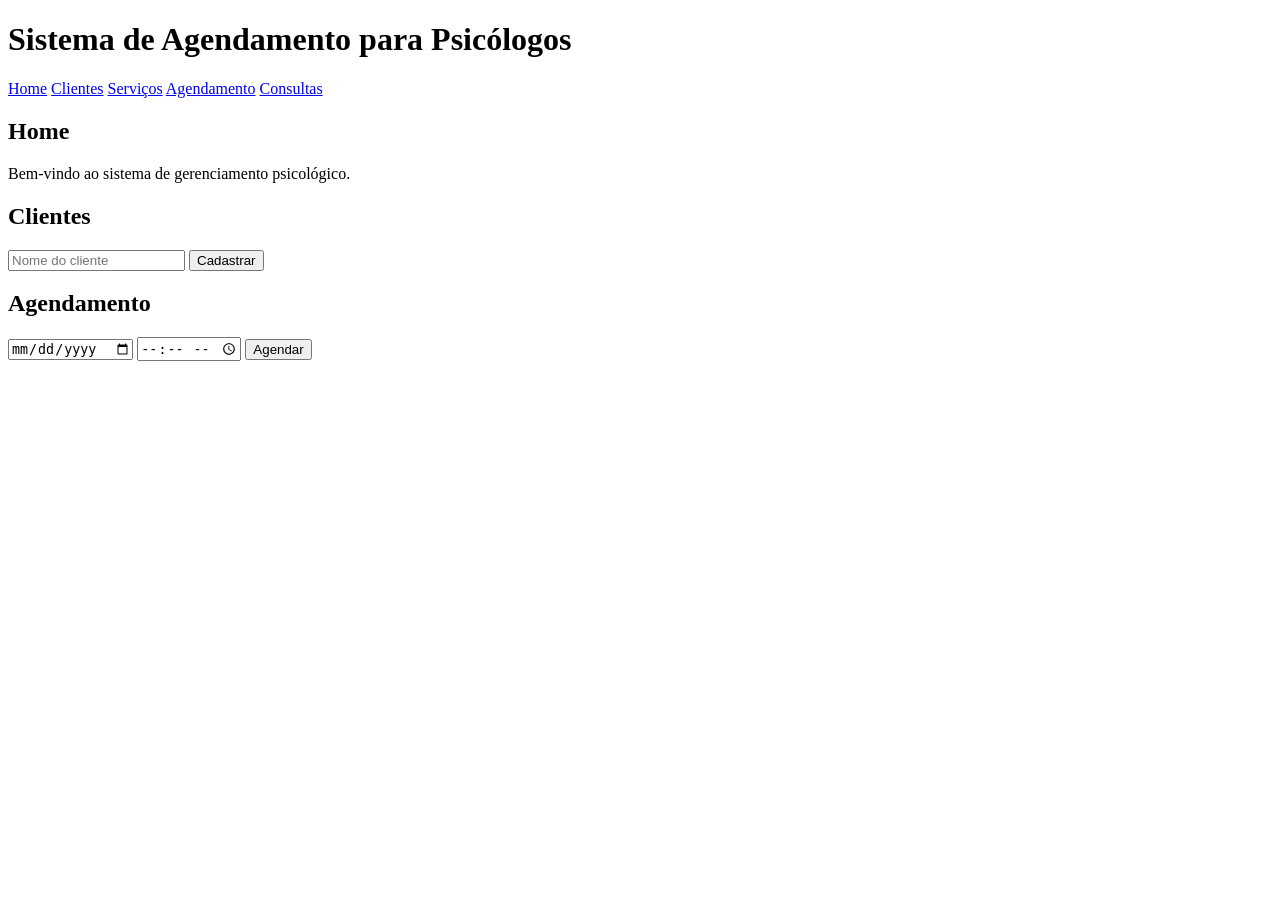
==== index.html @ a6e56e91 "Create index.html" ====
<!DOCTYPE html>
<html lang="pt-BR">
<head>
    <meta charset="UTF-8">
    <meta name="viewport" content="width=device-width, initial-scale=1.0">
    <title>Sistema para Psicólogos</title>
    <link rel="stylesheet" href="style.css">
</head>
<body>

<header>
    <h1>Sistema de Agendamento para Psicólogos</h1>
</header>

<nav>
    <a href="#">Home</a>
    <a href="#">Clientes</a>
    <a href="#">Serviços</a>
    <a href="#">Agendamento</a>
    <a href="#">Consultas</a>
</nav>

<main>
    <section class="card">
        <h2>Home</h2>
        <p>Bem-vindo ao sistema de gerenciamento psicológico.</p>
    </section>

    <section class="card">
        <h2>Clientes</h2>
        <input type="text" placeholder="Nome do cliente">
        <button>Cadastrar</button>
    </section>

    <section class="card">
        <h2>Agendamento</h2>
        <input type="date">
        <input type="time">
        <button>Agendar</button>
    </section>
</main>

</body>
</html>
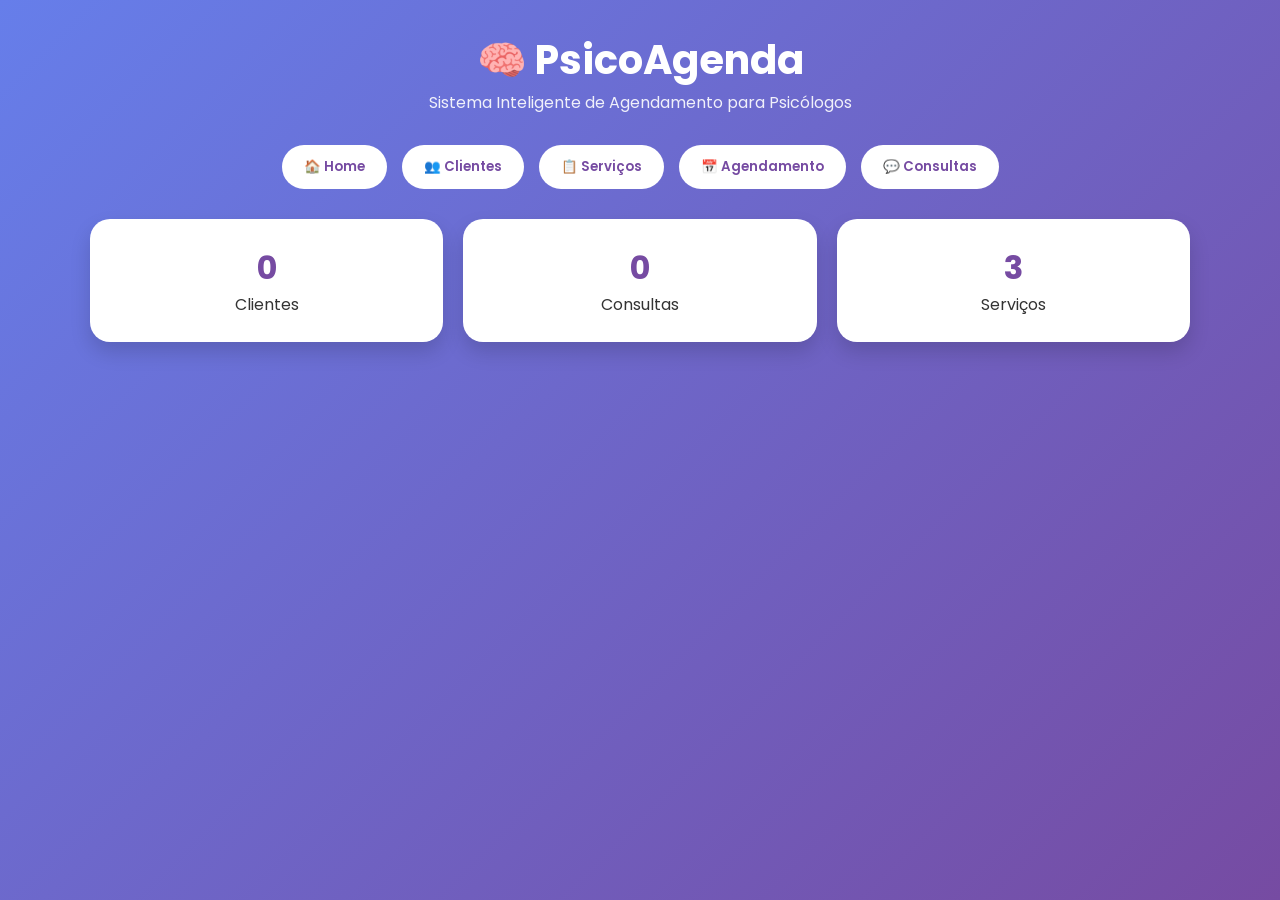
==== commit fcea8cfe: "Update index.html" ====
--- a/index.html
+++ b/index.html
@@ -1,44 +1,346 @@
 <!DOCTYPE html>
 <html lang="pt-BR">
 <head>
-    <meta charset="UTF-8">
-    <meta name="viewport" content="width=device-width, initial-scale=1.0">
-    <title>Sistema para Psicólogos</title>
-    <link rel="stylesheet" href="style.css">
+<meta charset="UTF-8">
+<meta name="viewport" content="width=device-width, initial-scale=1.0">
+<title>PsicoAgenda</title>
+
+<style>
+@import url('https://fonts.googleapis.com/css2?family=Poppins:wght@300;400;600&display=swap');
+
+*{
+    margin:0;
+    padding:0;
+    box-sizing:border-box;
+    font-family:'Poppins', sans-serif;
+}
+
+body{
+    background:linear-gradient(135deg,#667eea,#764ba2);
+    min-height:100vh;
+    color:#333;
+}
+
+header{
+    text-align:center;
+    padding:30px;
+    color:white;
+}
+
+header h1{
+    font-size:2.5rem;
+}
+
+header p{
+    opacity:.9;
+}
+
+nav{
+    display:flex;
+    justify-content:center;
+    gap:15px;
+    flex-wrap:wrap;
+    margin-bottom:30px;
+}
+
+nav button{
+    border:none;
+    padding:12px 22px;
+    border-radius:30px;
+    cursor:pointer;
+    background:white;
+    color:#764ba2;
+    font-weight:600;
+    transition:.3s;
+}
+
+nav button:hover{
+    transform:translateY(-3px);
+    box-shadow:0 8px 20px rgba(0,0,0,.2);
+}
+
+.container{
+    width:90%;
+    max-width:1100px;
+    margin:auto;
+}
+
+.section{
+    display:none;
+    animation:fade .5s ease;
+}
+
+.active{
+    display:block;
+}
+
+.card{
+    background:white;
+    padding:25px;
+    border-radius:20px;
+    box-shadow:0 10px 25px rgba(0,0,0,.15);
+    margin-bottom:20px;
+}
+
+.card h2{
+    color:#764ba2;
+    margin-bottom:15px;
+}
+
+input, select{
+    width:100%;
+    padding:12px;
+    margin:10px 0;
+    border:1px solid #ddd;
+    border-radius:10px;
+}
+
+button.action{
+    background:linear-gradient(135deg,#667eea,#764ba2);
+    color:white;
+    border:none;
+    padding:12px 20px;
+    border-radius:10px;
+    cursor:pointer;
+    transition:.3s;
+}
+
+button.action:hover{
+    transform:scale(1.05);
+}
+
+table{
+    width:100%;
+    border-collapse:collapse;
+}
+
+table th{
+    background:#764ba2;
+    color:white;
+}
+
+table th, table td{
+    padding:12px;
+    border:1px solid #ddd;
+    text-align:center;
+}
+
+.stats{
+    display:grid;
+    grid-template-columns:repeat(auto-fit,minmax(220px,1fr));
+    gap:20px;
+}
+
+.stat{
+    background:white;
+    padding:25px;
+    border-radius:20px;
+    text-align:center;
+    box-shadow:0 10px 20px rgba(0,0,0,.15);
+}
+
+.stat h3{
+    color:#764ba2;
+    font-size:2rem;
+}
+
+@keyframes fade{
+    from{
+        opacity:0;
+        transform:translateY(10px);
+    }
+    to{
+        opacity:1;
+        transform:translateY(0);
+    }
+}
+</style>
 </head>
 <body>
 
 <header>
-    <h1>Sistema de Agendamento para Psicólogos</h1>
+    <h1>🧠 PsicoAgenda</h1>
+    <p>Sistema Inteligente de Agendamento para Psicólogos</p>
 </header>
 
 <nav>
-    <a href="#">Home</a>
-    <a href="#">Clientes</a>
-    <a href="#">Serviços</a>
-    <a href="#">Agendamento</a>
-    <a href="#">Consultas</a>
+    <button onclick="mostrar('home')">🏠 Home</button>
+    <button onclick="mostrar('clientes')">👥 Clientes</button>
+    <button onclick="mostrar('servicos')">📋 Serviços</button>
+    <button onclick="mostrar('agendamento')">📅 Agendamento</button>
+    <button onclick="mostrar('consultas')">💬 Consultas</button>
 </nav>
 
-<main>
-    <section class="card">
-        <h2>Home</h2>
-        <p>Bem-vindo ao sistema de gerenciamento psicológico.</p>
-    </section>
-
-    <section class="card">
-        <h2>Clientes</h2>
-        <input type="text" placeholder="Nome do cliente">
-        <button>Cadastrar</button>
-    </section>
-
-    <section class="card">
-        <h2>Agendamento</h2>
-        <input type="date">
-        <input type="time">
-        <button>Agendar</button>
-    </section>
-</main>
+<div class="container">
+
+    <section id="home" class="section active">
+        <div class="stats">
+            <div class="stat">
+                <h3 id="totalClientes">0</h3>
+                <p>Clientes</p>
+            </div>
+
+            <div class="stat">
+                <h3 id="totalConsultas">0</h3>
+                <p>Consultas</p>
+            </div>
+
+            <div class="stat">
+                <h3>3</h3>
+                <p>Serviços</p>
+            </div>
+        </div>
+    </section>
+
+    <section id="clientes" class="section">
+        <div class="card">
+            <h2>Cadastro de Clientes</h2>
+
+            <input type="text" id="clienteNome" placeholder="Nome do cliente">
+
+            <button class="action" onclick="cadastrarCliente()">
+                Cadastrar
+            </button>
+
+            <table id="tabelaClientes">
+                <tr>
+                    <th>Nome</th>
+                </tr>
+            </table>
+        </div>
+    </section>
+
+    <section id="servicos" class="section">
+        <div class="card">
+            <h2>Serviços Disponíveis</h2>
+
+            <ul>
+                <li>🧠 Psicoterapia Individual</li>
+                <li>❤️ Terapia de Casal</li>
+                <li>📑 Avaliação Psicológica</li>
+            </ul>
+        </div>
+    </section>
+
+    <section id="agendamento" class="section">
+        <div class="card">
+            <h2>Novo Agendamento</h2>
+
+            <input type="text" id="paciente" placeholder="Nome do paciente">
+
+            <select id="servico">
+                <option>Psicoterapia Individual</option>
+                <option>Terapia de Casal</option>
+                <option>Avaliação Psicológica</option>
+            </select>
+
+            <input type="date" id="data">
+            <input type="time" id="hora">
+
+            <button class="action" onclick="agendar()">
+                Agendar Consulta
+            </button>
+        </div>
+    </section>
+
+    <section id="consultas" class="section">
+        <div class="card">
+            <h2>Consultas Agendadas</h2>
+
+            <table id="tabelaConsultas">
+                <tr>
+                    <th>Paciente</th>
+                    <th>Serviço</th>
+                    <th>Data</th>
+                    <th>Hora</th>
+                </tr>
+            </table>
+        </div>
+    </section>
+
+</div>
+
+<script>
+let clientes = 0;
+let consultas = 0;
+
+function mostrar(secao){
+    document.querySelectorAll(".section")
+    .forEach(s => s.classList.remove("active"));
+
+    document.getElementById(secao)
+    .classList.add("active");
+}
+
+function cadastrarCliente(){
+
+    let nome =
+    document.getElementById("clienteNome").value;
+
+    if(nome === ""){
+        alert("Digite um nome.");
+        return;
+    }
+
+    let tabela =
+    document.getElementById("tabelaClientes");
+
+    let linha = tabela.insertRow();
+
+    linha.insertCell(0).innerText = nome;
+
+    clientes++;
+
+    document.getElementById("totalClientes")
+    .innerText = clientes;
+
+    document.getElementById("clienteNome")
+    .value = "";
+
+    alert("Cliente cadastrado!");
+}
+
+function agendar(){
+
+    let paciente =
+    document.getElementById("paciente").value;
+
+    let servico =
+    document.getElementById("servico").value;
+
+    let data =
+    document.getElementById("data").value;
+
+    let hora =
+    document.getElementById("hora").value;
+
+    if(!paciente || !data || !hora){
+        alert("Preencha todos os campos.");
+        return;
+    }
+
+    let tabela =
+    document.getElementById("tabelaConsultas");
+
+    let linha = tabela.insertRow();
+
+    linha.insertCell(0).innerText = paciente;
+    linha.insertCell(1).innerText = servico;
+    linha.insertCell(2).innerText = data;
+    linha.insertCell(3).innerText = hora;
+
+    consultas++;
+
+    document.getElementById("totalConsultas")
+    .innerText = consultas;
+
+    alert("Consulta agendada com sucesso!");
+
+    document.getElementById("paciente").value="";
+    document.getElementById("data").value="";
+    document.getElementById("hora").value="";
+}
+</script>
 
 </body>
 </html>
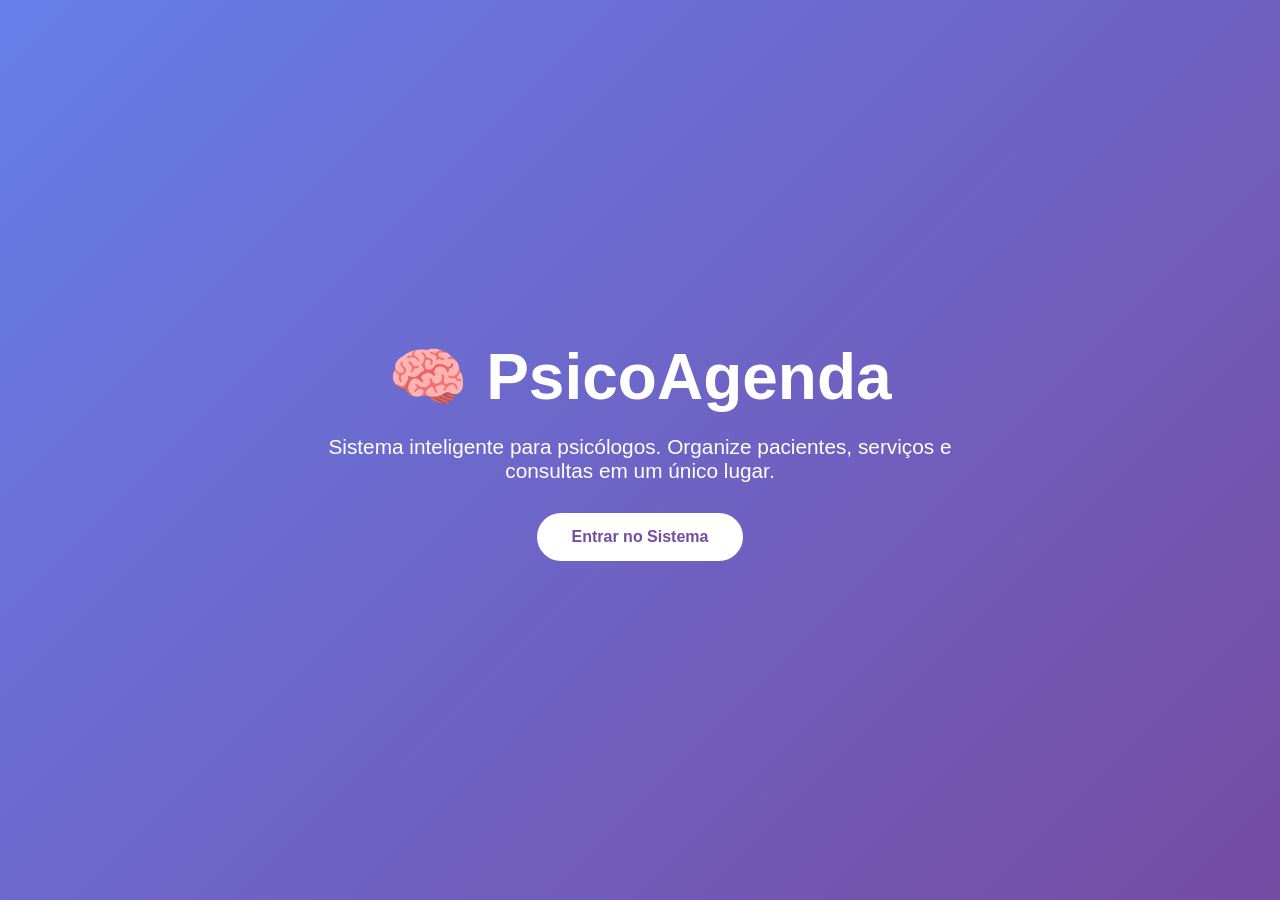
==== commit 2cf45352: "Update index.html" ====
--- a/index.html
+++ b/index.html
@@ -6,68 +6,96 @@
 <title>PsicoAgenda</title>
 
 <style>
-@import url('https://fonts.googleapis.com/css2?family=Poppins:wght@300;400;600&display=swap');
-
 *{
     margin:0;
     padding:0;
     box-sizing:border-box;
-    font-family:'Poppins', sans-serif;
+    font-family:'Segoe UI',sans-serif;
 }
 
 body{
+    background:#f4f6f9;
+}
+
+/* CAPA */
+
+.hero{
+    height:100vh;
     background:linear-gradient(135deg,#667eea,#764ba2);
-    min-height:100vh;
-    color:#333;
-}
+    color:white;
+    display:flex;
+    justify-content:center;
+    align-items:center;
+    text-align:center;
+    padding:20px;
+}
+
+.hero-content{
+    max-width:700px;
+}
+
+.hero h1{
+    font-size:4rem;
+    margin-bottom:20px;
+}
+
+.hero p{
+    font-size:1.3rem;
+    margin-bottom:30px;
+}
+
+.hero button{
+    padding:15px 35px;
+    border:none;
+    border-radius:50px;
+    background:white;
+    color:#764ba2;
+    font-weight:bold;
+    cursor:pointer;
+    font-size:1rem;
+    transition:.3s;
+}
+
+.hero button:hover{
+    transform:scale(1.05);
+}
+
+/* SISTEMA */
 
 header{
+    background:#764ba2;
+    color:white;
     text-align:center;
-    padding:30px;
-    color:white;
-}
-
-header h1{
-    font-size:2.5rem;
-}
-
-header p{
-    opacity:.9;
+    padding:20px;
 }
 
 nav{
+    background:white;
+    padding:15px;
     display:flex;
     justify-content:center;
     gap:15px;
     flex-wrap:wrap;
-    margin-bottom:30px;
+    box-shadow:0 2px 10px rgba(0,0,0,.1);
 }
 
 nav button{
     border:none;
-    padding:12px 22px;
+    background:#764ba2;
+    color:white;
+    padding:10px 18px;
     border-radius:30px;
     cursor:pointer;
-    background:white;
-    color:#764ba2;
-    font-weight:600;
-    transition:.3s;
-}
-
-nav button:hover{
-    transform:translateY(-3px);
-    box-shadow:0 8px 20px rgba(0,0,0,.2);
 }
 
 .container{
     width:90%;
-    max-width:1100px;
-    margin:auto;
+    max-width:1200px;
+    margin:30px auto;
 }
 
 .section{
     display:none;
-    animation:fade .5s ease;
 }
 
 .active{
@@ -77,90 +105,104 @@
 .card{
     background:white;
     padding:25px;
-    border-radius:20px;
-    box-shadow:0 10px 25px rgba(0,0,0,.15);
+    border-radius:15px;
+    box-shadow:0 5px 15px rgba(0,0,0,.1);
     margin-bottom:20px;
 }
 
-.card h2{
+.stats{
+    display:grid;
+    grid-template-columns:repeat(auto-fit,minmax(220px,1fr));
+    gap:20px;
+}
+
+.stat{
+    background:white;
+    padding:25px;
+    border-radius:15px;
+    text-align:center;
+    box-shadow:0 5px 15px rgba(0,0,0,.1);
+}
+
+.stat h2{
     color:#764ba2;
-    margin-bottom:15px;
+    font-size:2rem;
 }
 
 input, select{
     width:100%;
     padding:12px;
     margin:10px 0;
-    border:1px solid #ddd;
+    border:1px solid #ccc;
     border-radius:10px;
 }
 
-button.action{
-    background:linear-gradient(135deg,#667eea,#764ba2);
+.action{
+    background:#764ba2;
     color:white;
     border:none;
     padding:12px 20px;
     border-radius:10px;
     cursor:pointer;
-    transition:.3s;
-}
-
-button.action:hover{
-    transform:scale(1.05);
 }
 
 table{
     width:100%;
     border-collapse:collapse;
-}
-
-table th{
+    margin-top:15px;
+}
+
+th{
     background:#764ba2;
     color:white;
 }
 
-table th, table td{
+th,td{
     padding:12px;
     border:1px solid #ddd;
     text-align:center;
 }
 
-.stats{
-    display:grid;
-    grid-template-columns:repeat(auto-fit,minmax(220px,1fr));
-    gap:20px;
-}
-
-.stat{
-    background:white;
-    padding:25px;
-    border-radius:20px;
+/* RODAPÉ */
+
+footer{
+    background:#1f2937;
+    color:white;
     text-align:center;
-    box-shadow:0 10px 20px rgba(0,0,0,.15);
-}
-
-.stat h3{
-    color:#764ba2;
-    font-size:2rem;
-}
-
-@keyframes fade{
-    from{
-        opacity:0;
-        transform:translateY(10px);
-    }
-    to{
-        opacity:1;
-        transform:translateY(0);
-    }
+    padding:30px;
+    margin-top:50px;
+}
+
+footer p{
+    margin:8px 0;
 }
 </style>
 </head>
 <body>
 
+<!-- CAPA -->
+
+<section class="hero">
+    <div class="hero-content">
+        <h1>🧠 PsicoAgenda</h1>
+        <p>
+            Sistema inteligente para psicólogos.
+            Organize pacientes, serviços e consultas
+            em um único lugar.
+        </p>
+
+        <button onclick="entrarSistema()">
+            Entrar no Sistema
+        </button>
+    </div>
+</section>
+
+<!-- SISTEMA -->
+
+<div id="sistema" style="display:none;">
+
 <header>
-    <h1>🧠 PsicoAgenda</h1>
-    <p>Sistema Inteligente de Agendamento para Psicólogos</p>
+    <h1>PsicoAgenda</h1>
 </header>
 
 <nav>
@@ -175,20 +217,22 @@
 
     <section id="home" class="section active">
         <div class="stats">
+
             <div class="stat">
-                <h3 id="totalClientes">0</h3>
+                <h2 id="clientesTotal">0</h2>
                 <p>Clientes</p>
             </div>
 
             <div class="stat">
-                <h3 id="totalConsultas">0</h3>
+                <h2 id="consultasTotal">0</h2>
                 <p>Consultas</p>
             </div>
 
             <div class="stat">
-                <h3>3</h3>
+                <h2>3</h2>
                 <p>Serviços</p>
             </div>
+
         </div>
     </section>
 
@@ -196,13 +240,13 @@
         <div class="card">
             <h2>Cadastro de Clientes</h2>
 
-            <input type="text" id="clienteNome" placeholder="Nome do cliente">
+            <input type="text" id="cliente" placeholder="Nome do cliente">
 
             <button class="action" onclick="cadastrarCliente()">
                 Cadastrar
             </button>
 
-            <table id="tabelaClientes">
+            <table id="listaClientes">
                 <tr>
                     <th>Nome</th>
                 </tr>
@@ -247,7 +291,7 @@
         <div class="card">
             <h2>Consultas Agendadas</h2>
 
-            <table id="tabelaConsultas">
+            <table id="listaConsultas">
                 <tr>
                     <th>Paciente</th>
                     <th>Serviço</th>
@@ -260,30 +304,45 @@
 
 </div>
 
+<footer>
+    <h3>PsicoAgenda</h3>
+    <p>Gerenciamento moderno para psicólogos.</p>
+    <p>© 2026 Todos os direitos reservados.</p>
+</footer>
+
+</div>
+
 <script>
 let clientes = 0;
 let consultas = 0;
 
+function entrarSistema(){
+    document.querySelector('.hero').style.display='none';
+    document.getElementById('sistema').style.display='block';
+}
+
 function mostrar(secao){
-    document.querySelectorAll(".section")
-    .forEach(s => s.classList.remove("active"));
+
+    document.querySelectorAll('.section')
+    .forEach(item=>{
+        item.classList.remove('active');
+    });
 
     document.getElementById(secao)
-    .classList.add("active");
+    .classList.add('active');
 }
 
 function cadastrarCliente(){
 
-    let nome =
-    document.getElementById("clienteNome").value;
-
-    if(nome === ""){
-        alert("Digite um nome.");
+    let nome = document.getElementById('cliente').value;
+
+    if(nome === ''){
+        alert('Digite um nome.');
         return;
     }
 
     let tabela =
-    document.getElementById("tabelaClientes");
+    document.getElementById('listaClientes');
 
     let linha = tabela.insertRow();
 
@@ -291,36 +350,35 @@
 
     clientes++;
 
-    document.getElementById("totalClientes")
+    document.getElementById('clientesTotal')
     .innerText = clientes;
 
-    document.getElementById("clienteNome")
-    .value = "";
-
-    alert("Cliente cadastrado!");
+    document.getElementById('cliente').value='';
+
+    alert('Cliente cadastrado com sucesso!');
 }
 
 function agendar(){
 
     let paciente =
-    document.getElementById("paciente").value;
+    document.getElementById('paciente').value;
 
     let servico =
-    document.getElementById("servico").value;
+    document.getElementById('servico').value;
 
     let data =
-    document.getElementById("data").value;
+    document.getElementById('data').value;
 
     let hora =
-    document.getElementById("hora").value;
+    document.getElementById('hora').value;
 
     if(!paciente || !data || !hora){
-        alert("Preencha todos os campos.");
+        alert('Preencha todos os campos.');
         return;
     }
 
     let tabela =
-    document.getElementById("tabelaConsultas");
+    document.getElementById('listaConsultas');
 
     let linha = tabela.insertRow();
 
@@ -331,14 +389,14 @@
 
     consultas++;
 
-    document.getElementById("totalConsultas")
+    document.getElementById('consultasTotal')
     .innerText = consultas;
 
-    alert("Consulta agendada com sucesso!");
-
-    document.getElementById("paciente").value="";
-    document.getElementById("data").value="";
-    document.getElementById("hora").value="";
+    alert('Consulta agendada!');
+
+    document.getElementById('paciente').value='';
+    document.getElementById('data').value='';
+    document.getElementById('hora').value='';
 }
 </script>
 
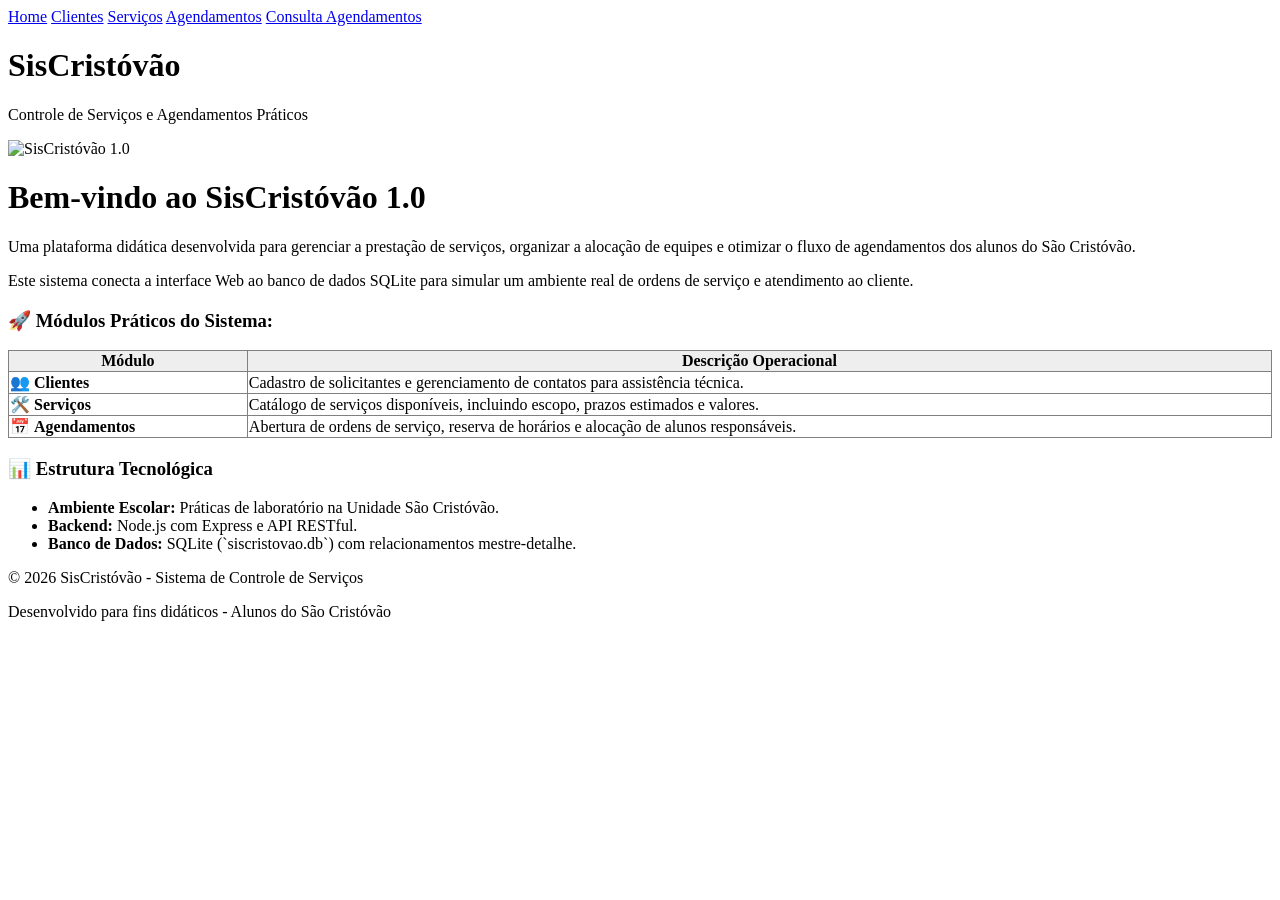
==== commit bbab4f3c: "Update index.html" ====
--- a/index.html
+++ b/index.html
@@ -1,404 +1,74 @@
 <!DOCTYPE html>
-<html lang="pt-BR">
+<html lang="pt-br">
 <head>
-<meta charset="UTF-8">
-<meta name="viewport" content="width=device-width, initial-scale=1.0">
-<title>PsicoAgenda</title>
-
-<style>
-*{
-    margin:0;
-    padding:0;
-    box-sizing:border-box;
-    font-family:'Segoe UI',sans-serif;
-}
-
-body{
-    background:#f4f6f9;
-}
-
-/* CAPA */
-
-.hero{
-    height:100vh;
-    background:linear-gradient(135deg,#667eea,#764ba2);
-    color:white;
-    display:flex;
-    justify-content:center;
-    align-items:center;
-    text-align:center;
-    padding:20px;
-}
-
-.hero-content{
-    max-width:700px;
-}
-
-.hero h1{
-    font-size:4rem;
-    margin-bottom:20px;
-}
-
-.hero p{
-    font-size:1.3rem;
-    margin-bottom:30px;
-}
-
-.hero button{
-    padding:15px 35px;
-    border:none;
-    border-radius:50px;
-    background:white;
-    color:#764ba2;
-    font-weight:bold;
-    cursor:pointer;
-    font-size:1rem;
-    transition:.3s;
-}
-
-.hero button:hover{
-    transform:scale(1.05);
-}
-
-/* SISTEMA */
-
-header{
-    background:#764ba2;
-    color:white;
-    text-align:center;
-    padding:20px;
-}
-
-nav{
-    background:white;
-    padding:15px;
-    display:flex;
-    justify-content:center;
-    gap:15px;
-    flex-wrap:wrap;
-    box-shadow:0 2px 10px rgba(0,0,0,.1);
-}
-
-nav button{
-    border:none;
-    background:#764ba2;
-    color:white;
-    padding:10px 18px;
-    border-radius:30px;
-    cursor:pointer;
-}
-
-.container{
-    width:90%;
-    max-width:1200px;
-    margin:30px auto;
-}
-
-.section{
-    display:none;
-}
-
-.active{
-    display:block;
-}
-
-.card{
-    background:white;
-    padding:25px;
-    border-radius:15px;
-    box-shadow:0 5px 15px rgba(0,0,0,.1);
-    margin-bottom:20px;
-}
-
-.stats{
-    display:grid;
-    grid-template-columns:repeat(auto-fit,minmax(220px,1fr));
-    gap:20px;
-}
-
-.stat{
-    background:white;
-    padding:25px;
-    border-radius:15px;
-    text-align:center;
-    box-shadow:0 5px 15px rgba(0,0,0,.1);
-}
-
-.stat h2{
-    color:#764ba2;
-    font-size:2rem;
-}
-
-input, select{
-    width:100%;
-    padding:12px;
-    margin:10px 0;
-    border:1px solid #ccc;
-    border-radius:10px;
-}
-
-.action{
-    background:#764ba2;
-    color:white;
-    border:none;
-    padding:12px 20px;
-    border-radius:10px;
-    cursor:pointer;
-}
-
-table{
-    width:100%;
-    border-collapse:collapse;
-    margin-top:15px;
-}
-
-th{
-    background:#764ba2;
-    color:white;
-}
-
-th,td{
-    padding:12px;
-    border:1px solid #ddd;
-    text-align:center;
-}
-
-/* RODAPÉ */
-
-footer{
-    background:#1f2937;
-    color:white;
-    text-align:center;
-    padding:30px;
-    margin-top:50px;
-}
-
-footer p{
-    margin:8px 0;
-}
-</style>
+    <meta charset="UTF-8">
+    <link rel="stylesheet" href="estilo.css">
+    <title>SisCristóvão - Home</title>
 </head>
 <body>
+    <nav>
+        <a href="index.html">Home</a>
+        <a href="clientes.html">Clientes</a>
+        <a href="servicos.html">Serviços</a>
+        <a href="agendamentos.html">Agendamentos</a>
+        <a href="consulta_agendamentos.html">Consulta Agendamentos</a>
+    </nav>
 
-<!-- CAPA -->
+    <header class="banner">
+        <h1>SisCristóvão</h1>
+        <p>Controle de Serviços e Agendamentos Práticos</p>
+        <img src="imagens/banner.jtif" alt="SisCristóvão 1.0" width="300">
+    </header>
 
-<section class="hero">
-    <div class="hero-content">
-        <h1>🧠 PsicoAgenda</h1>
-        <p>
-            Sistema inteligente para psicólogos.
-            Organize pacientes, serviços e consultas
-            em um único lugar.
-        </p>
+    <div class="container">
+        <div class="card">
+            <h1>Bem-vindo ao SisCristóvão 1.0</h1>
+            <p>Uma plataforma didática desenvolvida para gerenciar a prestação de serviços, organizar a alocação de equipes e otimizar o fluxo de agendamentos dos alunos do São Cristóvão.</p>
+            
+            <p>Este sistema conecta a interface Web ao banco de dados SQLite para simular um ambiente real de ordens de serviço e atendimento ao cliente.</p>
+        </div>
 
-        <button onclick="entrarSistema()">
-            Entrar no Sistema
-        </button>
-    </div>
-</section>
-
-<!-- SISTEMA -->
-
-<div id="sistema" style="display:none;">
-
-<header>
-    <h1>PsicoAgenda</h1>
-</header>
-
-<nav>
-    <button onclick="mostrar('home')">🏠 Home</button>
-    <button onclick="mostrar('clientes')">👥 Clientes</button>
-    <button onclick="mostrar('servicos')">📋 Serviços</button>
-    <button onclick="mostrar('agendamento')">📅 Agendamento</button>
-    <button onclick="mostrar('consultas')">💬 Consultas</button>
-</nav>
-
-<div class="container">
-
-    <section id="home" class="section active">
-        <div class="stats">
-
-            <div class="stat">
-                <h2 id="clientesTotal">0</h2>
-                <p>Clientes</p>
-            </div>
-
-            <div class="stat">
-                <h2 id="consultasTotal">0</h2>
-                <p>Consultas</p>
-            </div>
-
-            <div class="stat">
-                <h2>3</h2>
-                <p>Serviços</p>
-            </div>
-
-        </div>
-    </section>
-
-    <section id="clientes" class="section">
-        <div class="card">
-            <h2>Cadastro de Clientes</h2>
-
-            <input type="text" id="cliente" placeholder="Nome do cliente">
-
-            <button class="action" onclick="cadastrarCliente()">
-                Cadastrar
-            </button>
-
-            <table id="listaClientes">
-                <tr>
-                    <th>Nome</th>
-                </tr>
+        <div class="card" style="margin-top: 20px;">
+            <h3>🚀 Módulos Práticos do Sistema:</h3>
+            <table border="1" style="width:100%; border-collapse: collapse; margin-top: 10px;">
+                <thead>
+                    <tr style="background-color: #eee;">
+                        <th>Módulo</th>
+                        <th>Descrição Operacional</th>
+                    </tr>
+                </thead>
+                <tbody>
+                    <tr>
+                        <td>👥 <strong>Clientes</strong></td>
+                        <td>Cadastro de solicitantes e gerenciamento de contatos para assistência técnica.</td>
+                    </tr>
+                    <tr>
+                        <td>🛠️ <strong>Serviços</strong></td>
+                        <td>Catálogo de serviços disponíveis, incluindo escopo, prazos estimados e valores.</td>
+                    </tr>
+                    <tr>
+                        <td>📅 <strong>Agendamentos</strong></td>
+                        <td>Abertura de ordens de serviço, reserva de horários e alocação de alunos responsáveis.</td>
+                    </tr>
+                </tbody>
             </table>
         </div>
-    </section>
 
-    <section id="servicos" class="section">
-        <div class="card">
-            <h2>Serviços Disponíveis</h2>
-
+        <div class="card" style="margin-top: 20px;">
+            <h3>📊 Estrutura Tecnológica</h3>
             <ul>
-                <li>🧠 Psicoterapia Individual</li>
-                <li>❤️ Terapia de Casal</li>
-                <li>📑 Avaliação Psicológica</li>
+                <li><strong>Ambiente Escolar:</strong> Práticas de laboratório na Unidade São Cristóvão.</li>
+                <li><strong>Backend:</strong> Node.js com Express e API RESTful.</li>
+                <li><strong>Banco de Dados:</strong> SQLite (`siscristovao.db`) com relacionamentos mestre-detalhe.</li>
             </ul>
         </div>
-    </section>
+    </div>
 
-    <section id="agendamento" class="section">
-        <div class="card">
-            <h2>Novo Agendamento</h2>
-
-            <input type="text" id="paciente" placeholder="Nome do paciente">
-
-            <select id="servico">
-                <option>Psicoterapia Individual</option>
-                <option>Terapia de Casal</option>
-                <option>Avaliação Psicológica</option>
-            </select>
-
-            <input type="date" id="data">
-            <input type="time" id="hora">
-
-            <button class="action" onclick="agendar()">
-                Agendar Consulta
-            </button>
+    <footer class="rodape">
+        <div class="container-rodape">
+            <p>&copy; 2026 SisCristóvão - Sistema de Controle de Serviços</p>
+            <p>Desenvolvido para fins didáticos - Alunos do São Cristóvão</p>
         </div>
-    </section>
-
-    <section id="consultas" class="section">
-        <div class="card">
-            <h2>Consultas Agendadas</h2>
-
-            <table id="listaConsultas">
-                <tr>
-                    <th>Paciente</th>
-                    <th>Serviço</th>
-                    <th>Data</th>
-                    <th>Hora</th>
-                </tr>
-            </table>
-        </div>
-    </section>
-
-</div>
-
-<footer>
-    <h3>PsicoAgenda</h3>
-    <p>Gerenciamento moderno para psicólogos.</p>
-    <p>© 2026 Todos os direitos reservados.</p>
-</footer>
-
-</div>
-
-<script>
-let clientes = 0;
-let consultas = 0;
-
-function entrarSistema(){
-    document.querySelector('.hero').style.display='none';
-    document.getElementById('sistema').style.display='block';
-}
-
-function mostrar(secao){
-
-    document.querySelectorAll('.section')
-    .forEach(item=>{
-        item.classList.remove('active');
-    });
-
-    document.getElementById(secao)
-    .classList.add('active');
-}
-
-function cadastrarCliente(){
-
-    let nome = document.getElementById('cliente').value;
-
-    if(nome === ''){
-        alert('Digite um nome.');
-        return;
-    }
-
-    let tabela =
-    document.getElementById('listaClientes');
-
-    let linha = tabela.insertRow();
-
-    linha.insertCell(0).innerText = nome;
-
-    clientes++;
-
-    document.getElementById('clientesTotal')
-    .innerText = clientes;
-
-    document.getElementById('cliente').value='';
-
-    alert('Cliente cadastrado com sucesso!');
-}
-
-function agendar(){
-
-    let paciente =
-    document.getElementById('paciente').value;
-
-    let servico =
-    document.getElementById('servico').value;
-
-    let data =
-    document.getElementById('data').value;
-
-    let hora =
-    document.getElementById('hora').value;
-
-    if(!paciente || !data || !hora){
-        alert('Preencha todos os campos.');
-        return;
-    }
-
-    let tabela =
-    document.getElementById('listaConsultas');
-
-    let linha = tabela.insertRow();
-
-    linha.insertCell(0).innerText = paciente;
-    linha.insertCell(1).innerText = servico;
-    linha.insertCell(2).innerText = data;
-    linha.insertCell(3).innerText = hora;
-
-    consultas++;
-
-    document.getElementById('consultasTotal')
-    .innerText = consultas;
-
-    alert('Consulta agendada!');
-
-    document.getElementById('paciente').value='';
-    document.getElementById('data').value='';
-    document.getElementById('hora').value='';
-}
-</script>
-
+    </footer>
 </body>
 </html>
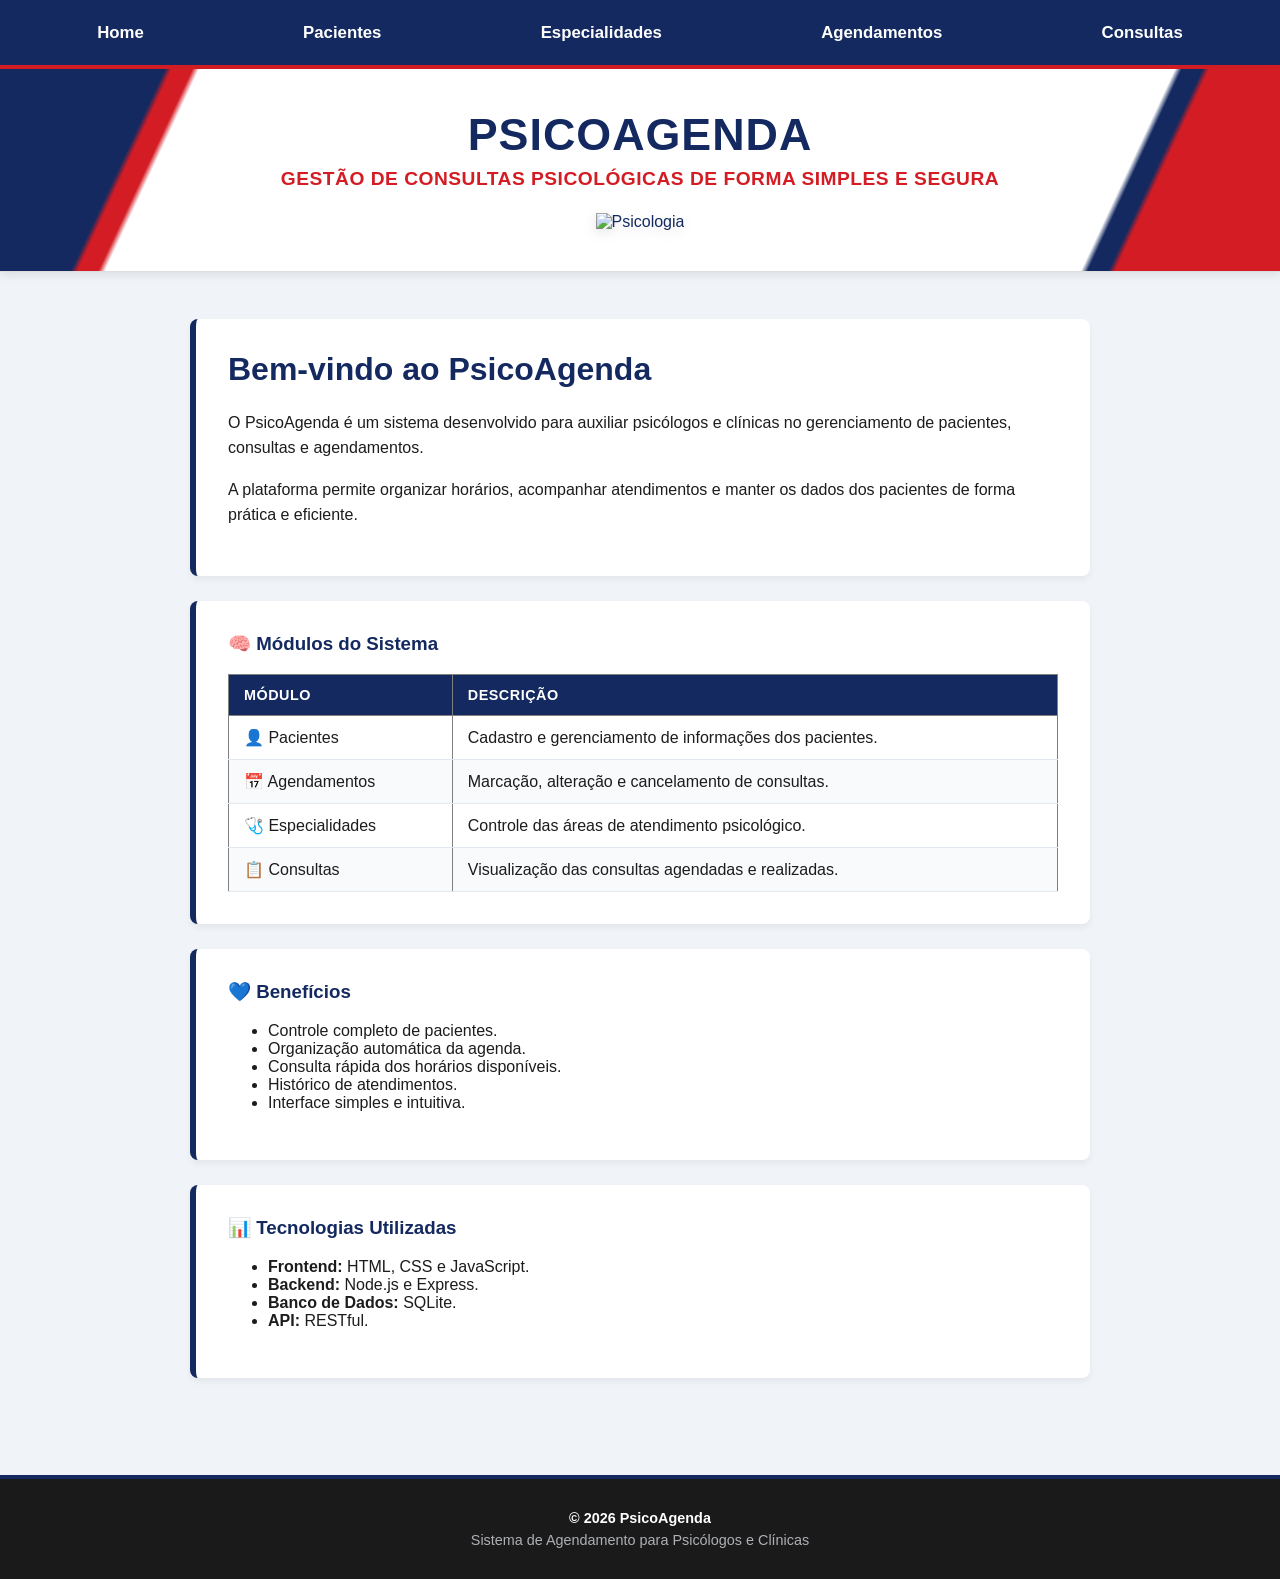
==== commit 018a4b8a: "Update index.html" ====
--- a/index.html
+++ b/index.html
@@ -2,73 +2,109 @@
 <html lang="pt-br">
 <head>
     <meta charset="UTF-8">
+    <title>PsicoAgenda - Home</title>
     <link rel="stylesheet" href="estilo.css">
-    <title>SisCristóvão - Home</title>
 </head>
 <body>
+
     <nav>
         <a href="index.html">Home</a>
-        <a href="clientes.html">Clientes</a>
-        <a href="servicos.html">Serviços</a>
+        <a href="clientes.html">Pacientes</a>
+        <a href="servicos.html">Especialidades</a>
         <a href="agendamentos.html">Agendamentos</a>
-        <a href="consulta_agendamentos.html">Consulta Agendamentos</a>
+        <a href="consultas.html">Consultas</a>
     </nav>
 
     <header class="banner">
-        <h1>SisCristóvão</h1>
-        <p>Controle de Serviços e Agendamentos Práticos</p>
-        <img src="imagens/banner.jtif" alt="SisCristóvão 1.0" width="300">
+        <h1>PsicoAgenda</h1>
+        <p>Gestão de Consultas Psicológicas de Forma Simples e Segura</p>
+        <img src="imagens/psicologia.jpg" alt="Psicologia" width="300">
     </header>
 
     <div class="container">
+
         <div class="card">
-            <h1>Bem-vindo ao SisCristóvão 1.0</h1>
-            <p>Uma plataforma didática desenvolvida para gerenciar a prestação de serviços, organizar a alocação de equipes e otimizar o fluxo de agendamentos dos alunos do São Cristóvão.</p>
-            
-            <p>Este sistema conecta a interface Web ao banco de dados SQLite para simular um ambiente real de ordens de serviço e atendimento ao cliente.</p>
+            <h1>Bem-vindo ao PsicoAgenda</h1>
+
+            <p>
+                O PsicoAgenda é um sistema desenvolvido para auxiliar
+                psicólogos e clínicas no gerenciamento de pacientes,
+                consultas e agendamentos.
+            </p>
+
+            <p>
+                A plataforma permite organizar horários, acompanhar
+                atendimentos e manter os dados dos pacientes de forma
+                prática e eficiente.
+            </p>
         </div>
 
-        <div class="card" style="margin-top: 20px;">
-            <h3>🚀 Módulos Práticos do Sistema:</h3>
-            <table border="1" style="width:100%; border-collapse: collapse; margin-top: 10px;">
+        <div class="card" style="margin-top:20px;">
+            <h3>🧠 Módulos do Sistema</h3>
+
+            <table border="1" style="width:100%; border-collapse:collapse;">
                 <thead>
-                    <tr style="background-color: #eee;">
+                    <tr>
                         <th>Módulo</th>
-                        <th>Descrição Operacional</th>
+                        <th>Descrição</th>
                     </tr>
                 </thead>
+
                 <tbody>
                     <tr>
-                        <td>👥 <strong>Clientes</strong></td>
-                        <td>Cadastro de solicitantes e gerenciamento de contatos para assistência técnica.</td>
+                        <td>👤 Pacientes</td>
+                        <td>Cadastro e gerenciamento de informações dos pacientes.</td>
                     </tr>
+
                     <tr>
-                        <td>🛠️ <strong>Serviços</strong></td>
-                        <td>Catálogo de serviços disponíveis, incluindo escopo, prazos estimados e valores.</td>
+                        <td>📅 Agendamentos</td>
+                        <td>Marcação, alteração e cancelamento de consultas.</td>
                     </tr>
+
                     <tr>
-                        <td>📅 <strong>Agendamentos</strong></td>
-                        <td>Abertura de ordens de serviço, reserva de horários e alocação de alunos responsáveis.</td>
+                        <td>🩺 Especialidades</td>
+                        <td>Controle das áreas de atendimento psicológico.</td>
+                    </tr>
+
+                    <tr>
+                        <td>📋 Consultas</td>
+                        <td>Visualização das consultas agendadas e realizadas.</td>
                     </tr>
                 </tbody>
             </table>
         </div>
 
-        <div class="card" style="margin-top: 20px;">
-            <h3>📊 Estrutura Tecnológica</h3>
+        <div class="card" style="margin-top:20px;">
+            <h3>💙 Benefícios</h3>
+
             <ul>
-                <li><strong>Ambiente Escolar:</strong> Práticas de laboratório na Unidade São Cristóvão.</li>
-                <li><strong>Backend:</strong> Node.js com Express e API RESTful.</li>
-                <li><strong>Banco de Dados:</strong> SQLite (`siscristovao.db`) com relacionamentos mestre-detalhe.</li>
+                <li>Controle completo de pacientes.</li>
+                <li>Organização automática da agenda.</li>
+                <li>Consulta rápida dos horários disponíveis.</li>
+                <li>Histórico de atendimentos.</li>
+                <li>Interface simples e intuitiva.</li>
             </ul>
         </div>
+
+        <div class="card" style="margin-top:20px;">
+            <h3>📊 Tecnologias Utilizadas</h3>
+
+            <ul>
+                <li><strong>Frontend:</strong> HTML, CSS e JavaScript.</li>
+                <li><strong>Backend:</strong> Node.js e Express.</li>
+                <li><strong>Banco de Dados:</strong> SQLite.</li>
+                <li><strong>API:</strong> RESTful.</li>
+            </ul>
+        </div>
+
     </div>
 
     <footer class="rodape">
         <div class="container-rodape">
-            <p>&copy; 2026 SisCristóvão - Sistema de Controle de Serviços</p>
-            <p>Desenvolvido para fins didáticos - Alunos do São Cristóvão</p>
+            <p>&copy; 2026 PsicoAgenda</p>
+            <p>Sistema de Agendamento para Psicólogos e Clínicas</p>
         </div>
     </footer>
+
 </body>
 </html>
--- a/estilo.css
+++ b/estilo.css
@@ -0,0 +1,248 @@
+/* ==========================================================================
+   PALETA DE CORES OFICIAL - COLÉGIO ESTADUAL SÃO CRISTÓVÃO
+   ========================================================================== */
+:root {
+    --primary-blue: #132960;   /* Azul escuro do escudo e estruturas */
+    --accent-red: #D31C24;     /* Vermelho vivo dos detalhes e textos */
+    --bg-white: #FFFFFF;       /* Branco puro para blocos e destaques */
+    --bg-light: #F0F3F8;       /* Cinza azulado bem claro para o fundo do site */
+    --text-dark: #1C1C1C;      /* Cinza quase preto para melhor leitura */
+    --text-muted: #555555;     /* Cinza médio para textos secundários */
+}
+
+/* ==========================================================================
+   ESTRUTURA GERAL DA PÁGINA
+   ========================================================================== */
+body {
+    font-family: 'Segoe UI', Tahoma, Geneva, Verdana, sans-serif;
+    margin: 0;
+    background-color: var(--bg-light);
+    color: var(--text-dark);
+    display: flex;
+    flex-direction: column;
+    min-height: 100vh;
+}
+
+/* O container principal estica para empurrar o rodapé para baixo */
+.container {
+    padding: 2rem 1rem;
+    max-width: 900px;
+    margin: 0 auto;
+    flex: 1;
+}
+
+/* ==========================================================================
+   MENU DE NAVEGAÇÃO (NAV) - Estilo Azul Escuro com Hover Vermelho
+   ========================================================================== */
+nav {
+    background-color: var(--primary-blue);
+    padding: 1.1rem;
+    display: flex;
+    justify-content: space-around;
+    box-shadow: 0 4px 10px rgba(0, 0, 0, 0.15);
+    border-bottom: 4px solid var(--accent-red); /* Faixa vermelha de destaque */
+}
+
+nav a {
+    color: var(--bg-white);
+    text-decoration: none;
+    font-weight: bold;
+    font-size: 1.05rem;
+    padding: 5px 12px;
+    border-radius: 4px;
+    transition: all 0.3s ease;
+}
+
+nav a:hover {
+    background-color: var(--accent-red);
+    color: var(--bg-white);
+}
+
+/* ==========================================================================
+   HEADER / BANNER PRINCIPAL (Inspirado fielmente no design da placa)
+   ========================================================================== */
+.banner {
+    /* Base branca com as curvas geométricas vermelha e azul nas extremidades */
+    background: 
+        linear-gradient(115deg, var(--primary-blue) 12%, transparent 12.5%),
+        linear-gradient(295deg, var(--accent-red) 12%, transparent 12.5%),
+        linear-gradient(115deg, var(--accent-red) 14%, transparent 14.5%),
+        linear-gradient(295deg, var(--primary-blue) 14%, transparent 14.5%),
+        var(--bg-white);
+    
+    color: var(--primary-blue);
+    padding: 40px 20px;
+    text-align: center;
+    box-shadow: 0 4px 8px rgba(0,0,0,0.08);
+    margin-bottom: 15px;
+    border-bottom: 1px solid #DDD;
+}
+
+.banner h1 {
+    margin: 0;
+    font-size: 2.8rem;
+    font-weight: 800;
+    text-transform: uppercase;
+    letter-spacing: 1px;
+    color: var(--primary-blue);
+}
+
+.banner p {
+    margin: 8px 0;
+    font-size: 1.2rem;
+    font-weight: bold;
+    color: var(--accent-red); /* O subtítulo imita a linha vermelha inferior da placa */
+    text-transform: uppercase;
+    letter-spacing: 0.5px;
+}
+
+.banner img {
+    margin-top: 15px;
+    max-width: 100%;
+    height: auto;
+    filter: drop-shadow(0px 4px 6px rgba(0,0,0,0.1));
+}
+
+/* ==========================================================================
+   CARDS DE CONTEÚDO
+   ========================================================================== */
+.card {
+    background: var(--bg-white);
+    padding: 2rem;
+    border-radius: 8px;
+    box-shadow: 0 4px 6px rgba(0, 0, 0, 0.05);
+    border-left: 6px solid var(--primary-blue); /* Detalhe azul na lateral esquerda */
+    margin-bottom: 25px;
+}
+
+.card h1, .card h2, .card h3 {
+    color: var(--primary-blue);
+    margin-top: 0;
+}
+
+.card p {
+    line-height: 1.6;
+    color: var(--text-dark);
+}
+
+hr {
+    border: 0;
+    height: 1px;
+    background: #E0E0E0;
+    margin: 1.5rem 0;
+}
+
+/* ==========================================================================
+   FORMULÁRIOS E INPUTS
+   ========================================================================== */
+input, select, button {
+    width: 100%;
+    padding: 0.85rem;
+    margin: 0.6rem 0;
+    border: 2px solid #CBD5E1;
+    border-radius: 6px;
+    box-sizing: border-box;
+    font-size: 1rem;
+    transition: all 0.3s ease;
+}
+
+input:focus, select:focus {
+    outline: none;
+    border-color: var(--primary-blue);
+    box-shadow: 0 0 0 3px rgba(19, 41, 96, 0.15);
+}
+
+/* Botão Principal em Vermelho Destaque (Estilo Escolar) */
+button, button[type="submit"] {
+    background-color: var(--accent-red);
+    color: var(--bg-white);
+    font-weight: bold;
+    border: none;
+    cursor: pointer;
+    text-transform: uppercase;
+    letter-spacing: 0.5px;
+    box-shadow: 0 3px 6px rgba(211, 28, 36, 0.2);
+}
+
+button:hover {
+    background-color: #A81319; /* Vermelho um pouco mais escuro para o hover */
+    transform: translateY(-1px);
+    box-shadow: 0 4px 8px rgba(211, 28, 36, 0.3);
+}
+
+/* ==========================================================================
+   TABELAS DE DADOS
+   ========================================================================== */
+table {
+    width: 100%;
+    border-collapse: collapse;
+    margin-top: 1.2rem;
+    background-color: var(--bg-white);
+}
+
+th, td {
+    padding: 12px 15px;
+    text-align: left;
+}
+
+thead tr {
+    background-color: var(--primary-blue);
+    color: var(--bg-white);
+}
+
+th {
+    font-weight: 600;
+    text-transform: uppercase;
+    font-size: 0.9rem;
+    letter-spacing: 0.5px;
+}
+
+tbody tr {
+    border-bottom: 1px solid #E2E8F0;
+    transition: background-color 0.2s ease;
+}
+
+/* Efeito zebra suave nas linhas da tabela */
+tbody tr:nth-of-type(even) {
+    background-color: #F8FAFC;
+}
+
+tbody tr:hover {
+    background-color: #EDF2F7;
+}
+
+/* Botão de ação menor dentro das tabelas */
+td button {
+    padding: 6px 12px;
+    font-size: 0.85rem;
+    width: auto;
+    margin: 0;
+    background-color: var(--primary-blue);
+}
+
+td button:hover {
+    background-color: #0A1738;
+}
+
+/* ==========================================================================
+   RODAPÉ (FOOTER) - Estilo Dark Técnico
+   ========================================================================== */
+.rodape {
+    background-color: #1A1A1A; /* Fundo cinza escuro grafite */
+    color: #AEB0B5;
+    text-align: center;
+    padding: 25px 0;
+    margin-top: 40px;
+    width: 100%;
+    border-top: 4px solid var(--primary-blue); /* Linha azul de fechamento */
+}
+
+.container-rodape p {
+    margin: 6px 0;
+    font-size: 0.9rem;
+}
+
+.container-rodape p:first-child {
+    color: var(--bg-white);
+    font-weight: bold;
+}
